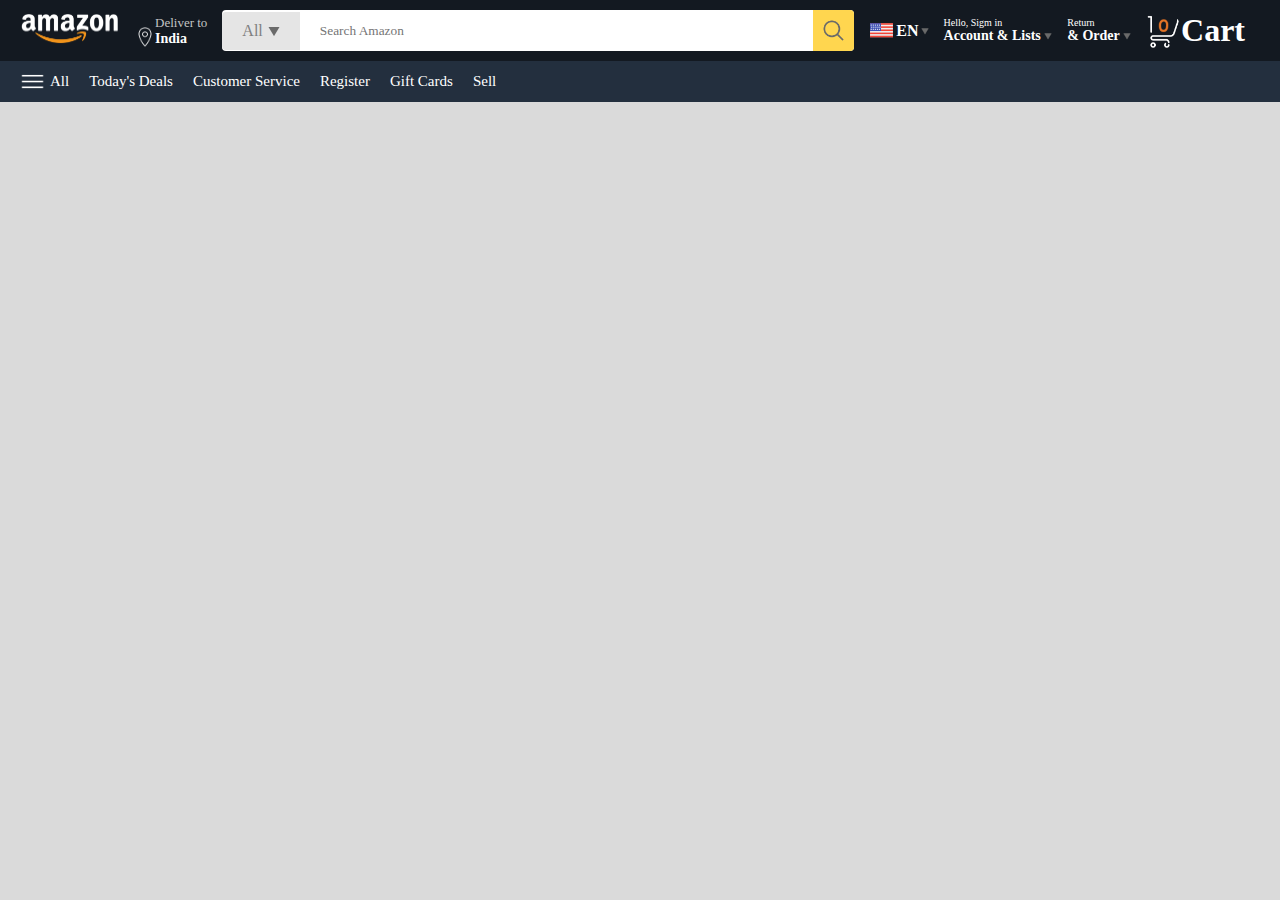
==== Cart.html @ 5212566f "Amazon Clone" ====
<!DOCTYPE html>
<html lang="en">
<head>
    <meta charset="UTF-8">
    <meta name="viewport" content="width=device-width, initial-scale=1.0">
    <title>Cart Page</title>
    <link rel="stylesheet" href="cart.css">
    <link rel="stylesheet" href="style.css">
</head>
<body>
    <nav>
        <a href="/">
            <img src="assets/amazon_logo.png" width="100" alt="">
        </a>
        <div class="nav-country">
            <img src="assets/location_icon.png" height="20" alt="">
            <div>
                <p>Deliver to</p>
                <h1>India</h1>
            </div>
        </div>
        <div class="nav-search">
            <div class="nav-search-category">
                <p>All </p>
                <img src="assets/dropdown_icon.png" height="12" alt="">
            </div>
                <input type="text" class="nav-search-input" placeholder="Search Amazon">
                <img src="assets/search_icon.png" class="nav-search-icon" alt="">
        </div>

        <div class="nav-lang">
            <img src="assets/us_flag.png" width="25px" alt="">
            <p>EN</p>
            <img src="assets/dropdown_icon.png" width="8px" alt="">
        </div>
        <div class="nav-text">
            <p>Hello, Sigm in</p>
            <h1>Account & Lists <img src="assets/dropdown_icon.png" width="8px" alt=""></h1>
        </div>
        <div class="nav-text">
            <p>Return</p>
            <h1>& Order <img src="assets/dropdown_icon.png" width="8px" alt=""></h1>
        </div>
        <a href="Cart.html" class="nav-cart">
            <img src="assets/cart_icon.png" width="35px" alt="">
            <h1>Cart</h1>
        </a>
    </nav>


    <div class="nav-bottom">
        <div>
            <img src="assets/menu_icon.png" width="25px" alt="">
            <p>All</p>
        </div>
        <p>Today's Deals</p>
        <p>Customer Service</p>
        <p>Register</p>
        <p>Gift Cards</p>
        <p>Sell</p>
    </div>


    <div class="cart">
        
    </div>
</body>
</html>
---- style.css ----
*{
    padding: 0;
    margin: 0;
    box-sizing: border-box;
    font-family: Cambria, Cochin, Georgia, Times, 'Times New Roman', serif;
}
body{
    background: #dadada;
}
a{
    text-decoration: none;
    color: inherit;
}
nav{
    display: flex;
    align-items: center;
    justify-content: space-evenly;
    background: #131921;
    padding: 10px 20px;
    color: #fff;
    width: 100%;
}
.nav-country{
    display: flex;
    align-items: end;
    margin-left: 15px;
    font-size: 13px;
    color: #c4c4c4;
}
.nav-country h1{
    color: #fff;
    font-size: 14px;
    
}
.nav-search{
    flex: 1;
    display: flex;
    align-items: center;
    background: #fff;
    color: gray;
    max-width: 1000px;
    border-radius: 4px;
    margin-left: 15px;
}
.nav-search-category{
    display: flex;
    align-items: center;
    padding: 10px 20px;
    gap: 5px;
    background: #e5e5e5;
    border-radius: 4px 0 0 4px;
}
.nav-search-input{
    border: none;
    outline: none;
    padding-left: 20px;
    width: 100%;
}
.nav-search-icon{
    max-width: 41px;
    padding: 8px;
    background: #ffd64f;
    border-radius: 0 4px 4px 0;
}
.nav-lang{
    display: flex;
    align-items: center;
    gap: 2px;
    font-weight: 600;
    margin-left: 15px;
}
.nav-text{
    margin-left: 15px;

}
.nav-text p{
    font-size: 10px;
}
.nav-text h1{
    font-size: 14px;
}
.nav-cart{
    display: flex;
    align-items: center;
    margin: 0 15px;
}
.nav-bottom{
    display: flex;
    align-items: center;
    gap: 20px;
    padding: 8px 20px;
    background: #232f3e;
    color: #fff;
    font-size: 15px;
}
.nav-bottom div{
    display: flex;
    align-items: center;
    gap: 5px;
    font-weight: 500;
}
.hearder-slider ul{
    display: flex;
    overflow-y: hidden;
}
.header-img{
    max-width: 100%;
    mask-image: linear-gradient(to bottom, #000000 50%,transparent 100%);
}
.hearder-slider a{
    position: absolute;
    top: 20%;
    z-index: 1;
    padding: 5vh 1vw;
    background: #ffffff4f;
    color: #0000007b;
    text-decoration: none;
    font-size: 18px;
    font-weight: 600;
    cursor: pointer;
}
.control-next{
    right: 0;
}
.box-row{
    display: flex;
    flex-wrap: wrap;
    row-gap: 20px;
    justify-content: space-between;
    margin: 0 10px;
    padding: 20px;
}
.box-col{
    display: flex;
    flex-direction: column;
    gap: 10px;
    padding: 15px 20px;
    background: #fff;
    max-width: 24%;
    min-height: 200px;
    z-index: 1;
}
.box-col a{
    font-size: 23px;
    color: #009999;
    font-weight: 500;
}
.header-box{
    margin-top: -20vw;
}
.product-slider{
    background: #fff;
    margin: 0 30px;
    padding: 20px;
    margin-bottom: 15px;

}
.product-slider .products{
    display: flex;
    overflow-x: auto;
    gap: 20px;
    margin-top: 10px;

}
.product-slider .products img{
    max-width: 200px;
    max-height: 200px;
}
.product-slider .products::-webkit-scrollbar{
    display: none;
}
.product-slider-with-price{
    background: #fff;
    margin: 0 30px;
    padding: 20px;
    margin-bottom: 15px;
}
.product-slider-with-price .products{
    display: flex;
    overflow-x: auto;
    gap: 20px;
    margin-top: 10px;
}
.product-slider-with-price .products::-webkit-scrollbar{
    display: none;
}
.product-card{
    display: flex;
    flex-direction: column;
    justify-content: end;
    min-width: 210px;
    background: #fbfbfb;
}
.product-card img{
    width: 110px;
    margin: 0 50px;
}
.product-offer p{
    background: #be0b3b;
    color: #fff;
    display: inline-block;
    padding: 2px 5px;
    margin: 8px 0;
    font-size: 13px ;
}
.product-offer span{
    color: #be0b3b;
    font-weight: 500;
    font-size: 12px;
}
.product-price{
    color: gray;
    font-size: 13px
}
.product-card h4{
    color: #525252;
    font-size: 15px;
    font-weight: 400;
}
footer{
    display: flex;
    justify-content: space-between;
    align-items: center;
    color: #fff;
    background: #131921;
    padding: 20px 60px ;  
}
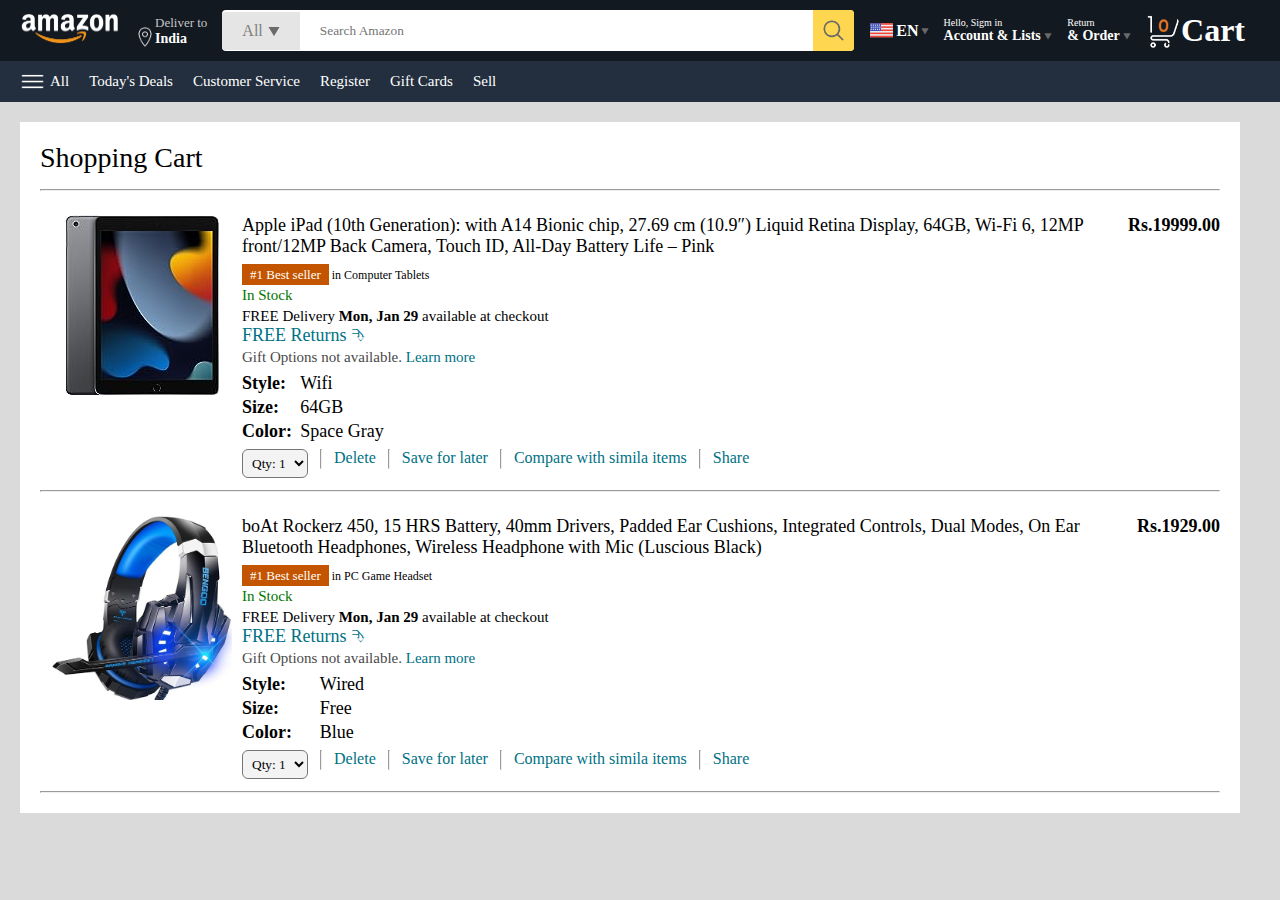
==== commit 981dde3c: "Amazon clone" ====
--- a/Cart.html
+++ b/Cart.html
@@ -62,7 +62,99 @@
 
 
     <div class="cart">
-        
+        <div class="cart-left">
+            <h1>Shopping Cart</h1>
+            <hr>
+            <div class="product-cart-list">
+                <img src="assets/ipad_img.jpg" width="180px" alt="">
+                <div>
+                    <div class="product-cart-titleprice">
+                        <p>Apple iPad (10th Generation): with A14
+                             Bionic chip, 27.69 cm (10.9″) Liquid Retina 
+                             Display, 64GB, Wi-Fi 6, 12MP front/12MP 
+                            Back Camera, Touch ID, All-Day 
+                            Battery Life – Pink</p>
+                            <p><b>Rs.19999.00</b></p>
+                    </div>
+                    <p class="product-cart-bestseller"><span>#1 Best seller</span> in Computer Tablets</p>
+                    <p class="product-cart-stock">In Stock</p>
+                    <p class="product-cart-delivery">FREE Delivery <b>Mon, Jan 29</b> available at checkout</p>
+                    <p class="product-cart-returns">FREE Returns &#11191</p>
+                    <p class="product-cart-giftoption">Gift Options not available. <span>Learn more</span></p>
+
+                    <div class="product-cart-specs">
+                        <p><b>Style:</b></p> <p>Wifi</p>
+                        <p><b>Size:</b></p> <p>64GB</p>
+                        <p><b>Color:</b></p> <p>Space Gray</p>
+                    </div>
+
+                    <div class="cart-list-action">
+                        <select name="" id="">
+                            <option value="1">Qty: 1</option>
+                            <option value="2">Qty: 2</option>
+                            <option value="3">Qty: 3</option>
+                            <option value="4">Qty: 4</option>
+                            <option value="5">Qty: 5</option>
+                        </select>
+                        <hr>
+                        <p class="action-btn">Delete</p>
+                        <hr>
+                        <p class="action-btn">Save for later</p>
+                        <hr>
+                        <p class="action-btn">Compare with simila items</p>
+                        <hr>
+                        <p class="action-btn">Share</p>
+                    </div>
+
+                </div>
+            </div>
+            <hr>
+            <div class="product-cart-list">
+                <img src="assets/product_img.jpg" width="180px" alt="">
+                <div>
+                    <div class="product-cart-titleprice">
+                        <p>boAt Rockerz 450, 15 HRS Battery, 40mm Drivers, Padded Ear Cushions, 
+                            Integrated Controls, Dual Modes, On Ear Bluetooth Headphones, 
+                            Wireless Headphone with Mic (Luscious Black)</p>
+                            <p><b>Rs.1929.00</b></p>
+                    </div>
+                    <p class="product-cart-bestseller"><span>#1 Best seller</span> in PC Game Headset</p>
+                    <p class="product-cart-stock">In Stock</p>
+                    <p class="product-cart-delivery">FREE Delivery <b>Mon, Jan 29</b> available at checkout</p>
+                    <p class="product-cart-returns">FREE Returns &#11191</p>
+                    <p class="product-cart-giftoption">Gift Options not available. <span>Learn more</span></p>
+
+                    <div class="product-cart-specs">
+                        <p><b>Style:</b></p> <p>Wired</p>
+                        <p><b>Size:</b></p> <p>Free</p>
+                        <p><b>Color:</b></p> <p>Blue</p>
+                    </div>
+
+                    <div class="cart-list-action">
+                        <select name="" id="">
+                            <option value="1">Qty: 1</option>
+                            <option value="2">Qty: 2</option>
+                            <option value="3">Qty: 3</option>
+                            <option value="4">Qty: 4</option>
+                            <option value="5">Qty: 5</option>
+                        </select>
+                        <hr>
+                        <p class="action-btn">Delete</p>
+                        <hr>
+                        <p class="action-btn">Save for later</p>
+                        <hr>
+                        <p class="action-btn">Compare with simila items</p>
+                        <hr>
+                        <p class="action-btn">Share</p>
+                    </div>
+
+                </div>
+            </div>            
+            <hr>
+        </div>
+        <div class="cart-right">
+
+        </div>
     </div>
 </body>
 </html>--- a/cart.css
+++ b/cart.css
@@ -0,0 +1,86 @@
+.cart{
+    display: flex;
+    gap: 20px;
+    margin: 20px;
+}
+.cart-left{
+    background: white;
+    padding: 20px;
+}
+.cart-left h1{
+    font-size: 28px;
+    font-weight: 400;
+    margin-bottom: 15px;   
+}
+.hr{
+    border: none;
+    height: 1px;
+    background: #dadada;
+}
+.product-cart-list{
+    display: flex;
+    align-items:  start;
+    gap: 10px;
+    padding: 24px 0 12px 12px;
+}
+.product-cart-titleprice{
+    display: flex;
+    gap: 20px;
+    font-size: 18px;
+}
+.product-cart-bestseller{
+    font-size: 12px;
+    margin-top: 10px;
+}
+.product-cart-bestseller span{
+    font-size: 13px;
+    background: #c45500;
+    color: #fff;
+    border: none;
+    padding: 3px 8px;
+}
+.product-cart-stock{
+    font-size: 15px;
+    color: #007600;
+    margin: 4px 0;
+}
+.product-cart-delivery{
+    font-size: 15px;
+}
+.product-cart-returns{
+    font-size: 18px;
+    color: #007185;
+    font-weight: 400;
+}
+.product-cart-giftoption{
+    color: #494949;
+    font-size: 15px;
+    margin: 3px 0;
+}
+.product-cart-giftoption span{
+    color: #007185;
+}
+.product-cart-specs{
+    max-width: 150px;
+    display: grid;
+    grid-template-columns: auto auto;
+    row-gap: 3px;
+    font-size: 18px;
+    margin: 7px 0;
+}
+.cart-list-action{
+    display: flex;
+    gap: 12px;
+    font-size: 16px;
+    color: #007185;
+}
+.cart-list-action hr{
+    height: 20px;
+    width: 1px;
+    background: #cfcfcf;
+}
+.cart-list-action select{
+    padding: 5px;
+    border-radius: 6px;
+    background: #f3f3f3;
+}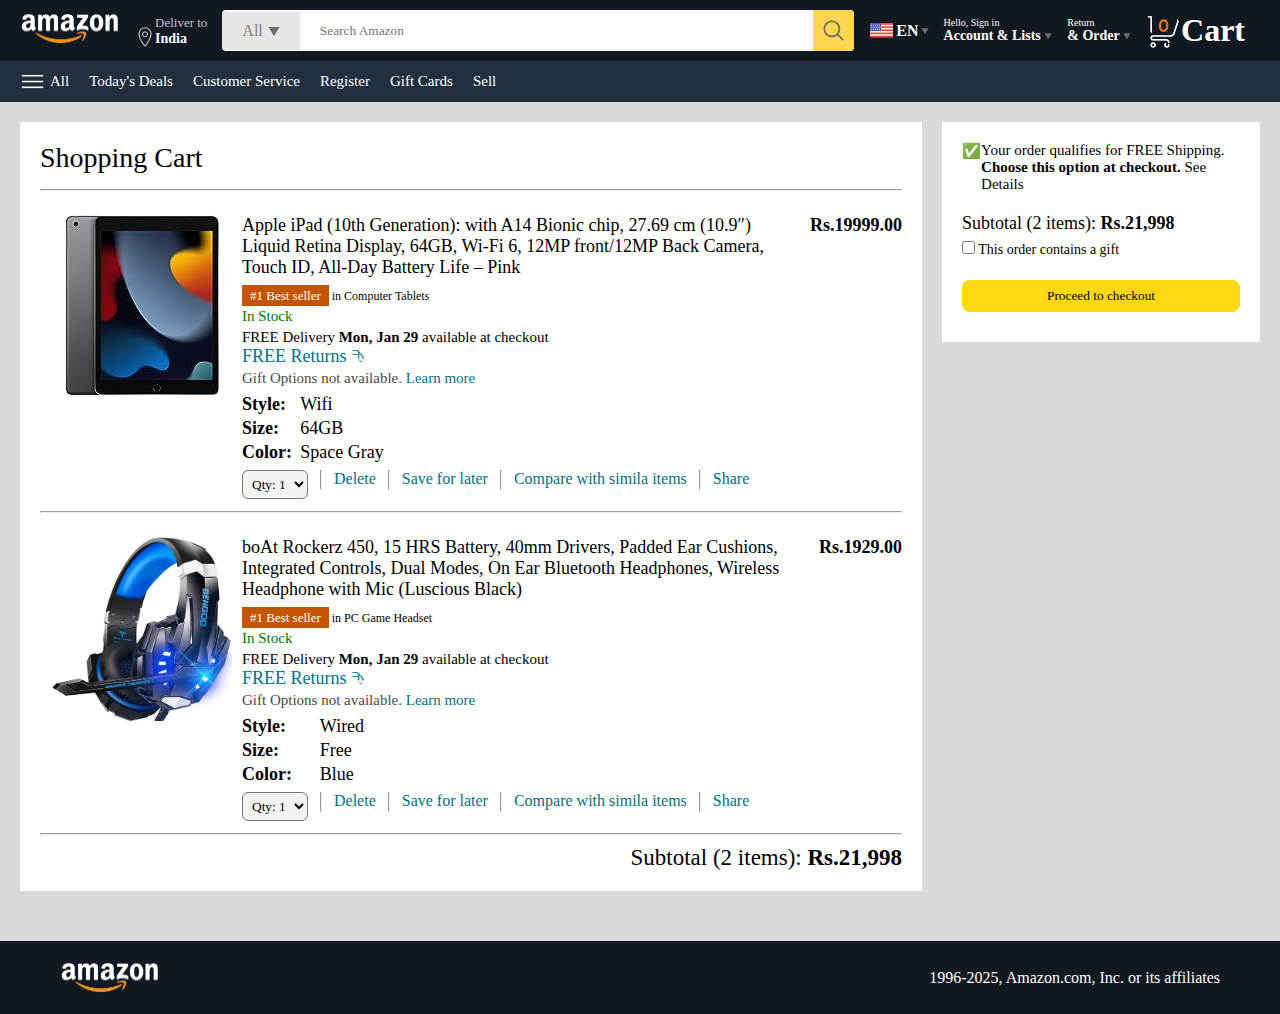
==== commit f4ea3ed7: "Amazon clone" ====
--- a/Cart.html
+++ b/Cart.html
@@ -34,7 +34,7 @@
             <img src="assets/dropdown_icon.png" width="8px" alt="">
         </div>
         <div class="nav-text">
-            <p>Hello, Sigm in</p>
+            <p><a href="signin.html">Hello, Sign in</a></p>
             <h1>Account & Lists <img src="assets/dropdown_icon.png" width="8px" alt=""></h1>
         </div>
         <div class="nav-text">
@@ -151,10 +151,26 @@
                 </div>
             </div>            
             <hr>
+            <div class="cart-list-subtotal">
+                Subtotal (2 items): <b>Rs.21,998</b>
+            </div>
         </div>
         <div class="cart-right">
-
+            <div class="cart-free-delivery">
+                <p>&#x2705</p>
+                <p>Your order qualifies for FREE Shipping. <b>Choose this
+                    option at checkout.</b> See Details</p>
+            </div>
+            <p class="cart-subtotal">Subtotal (2 items): <b>Rs.21,998</b></p>
+            <p class="cart-right-gift"> <input type="checkbox"> This order contains a gift</p>
+            <button>Proceed to checkout</button>
         </div>
     </div>
+
+    <footer style="margin-top: 50px;">
+        <img src="assets/amazon_logo.png" width="100" alt="">
+        <p>1996-2025, Amazon.com, Inc. or its affiliates</p>
+    </footer>
+
 </body>
 </html>--- a/cart.css
+++ b/cart.css
@@ -83,4 +83,40 @@
     padding: 5px;
     border-radius: 6px;
     background: #f3f3f3;
+}
+.cart-list-subtotal{
+    text-align: right;
+    font-size: 23px;
+    margin-top: 10px;
+}
+.cart-right{
+    background: #fff;
+    padding: 20px;
+    max-height: 220px;
+    min-width: 80px;
+}
+.cart-free-delivery{
+    display: flex;
+    font-size: 15px;
+}
+.cart-subtotal{
+    margin-top: 20px;
+    font-size: 18px;
+    font-weight: 500;
+}
+.cart-right-gift{
+    margin: 7px 0 ;
+    font-size: 14px;
+}
+.cart-right button{
+    width: 100%;
+    height: 32px;
+    margin: 15px 0;
+    background: #ffd814;
+    border: none;
+    border-radius: 8px;
+    cursor: pointer;
+}
+.cart-right button:hover{
+    background: #ebc712;
 }